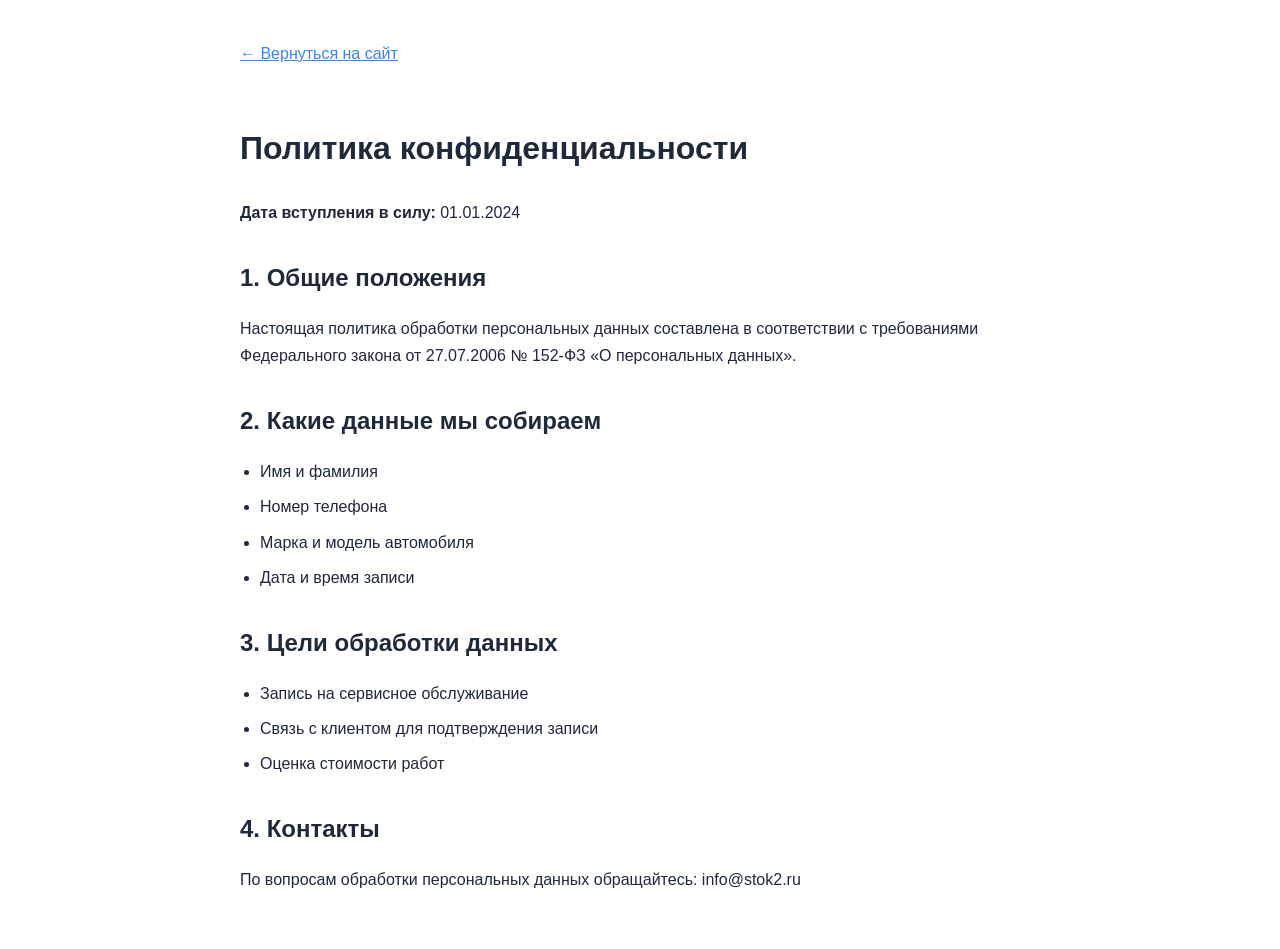
==== Business_Card_Website/Сайт_визитка/privacy-policy.html @ d4ecf793 "ок" ====
<!DOCTYPE html>
<html lang="ru">
<head>
    <meta charset="UTF-8">
    <meta name="viewport" content="width=device-width, initial-scale=1.0">
    <title>Политика конфиденциальности — Жесть и Лак</title>
    <style>
        body { font-family: 'Inter', sans-serif; line-height: 1.7; padding: 40px 20px; max-width: 800px; margin: 0 auto; color: #1E293B; }
        h1 { font-size: 2rem; margin-bottom: 24px; }
        h2 { font-size: 1.5rem; margin-top: 32px; margin-bottom: 16px; }
        p { margin-bottom: 16px; }
        ul { margin-bottom: 16px; padding-left: 20px; }
        li { margin-bottom: 8px; }
        a { color: #3B82F6; }
        .back-link { display: inline-block; margin-bottom: 32px; color: #3B82F6; }
    </style>
</head>
<body>
<a href="index.html" class="back-link">← Вернуться на сайт</a>
<h1>Политика конфиденциальности</h1>
<p><b>Дата вступления в силу:</b> 01.01.2024</p>
<h2>1. Общие положения</h2>
<p>Настоящая политика обработки персональных данных составлена в соответствии с требованиями Федерального закона от 27.07.2006 № 152-ФЗ «О персональных данных».</p>
<h2>2. Какие данные мы собираем</h2>
<ul>
    <li>Имя и фамилия</li>
    <li>Номер телефона</li>
    <li>Марка и модель автомобиля</li>
    <li>Дата и время записи</li>
</ul>
<h2>3. Цели обработки данных</h2>
<ul>
    <li>Запись на сервисное обслуживание</li>
    <li>Связь с клиентом для подтверждения записи</li>
    <li>Оценка стоимости работ</li>
</ul>
<h2>4. Контакты</h2>
<p>По вопросам обработки персональных данных обращайтесь: info@stok2.ru</p>
</body>
</html>
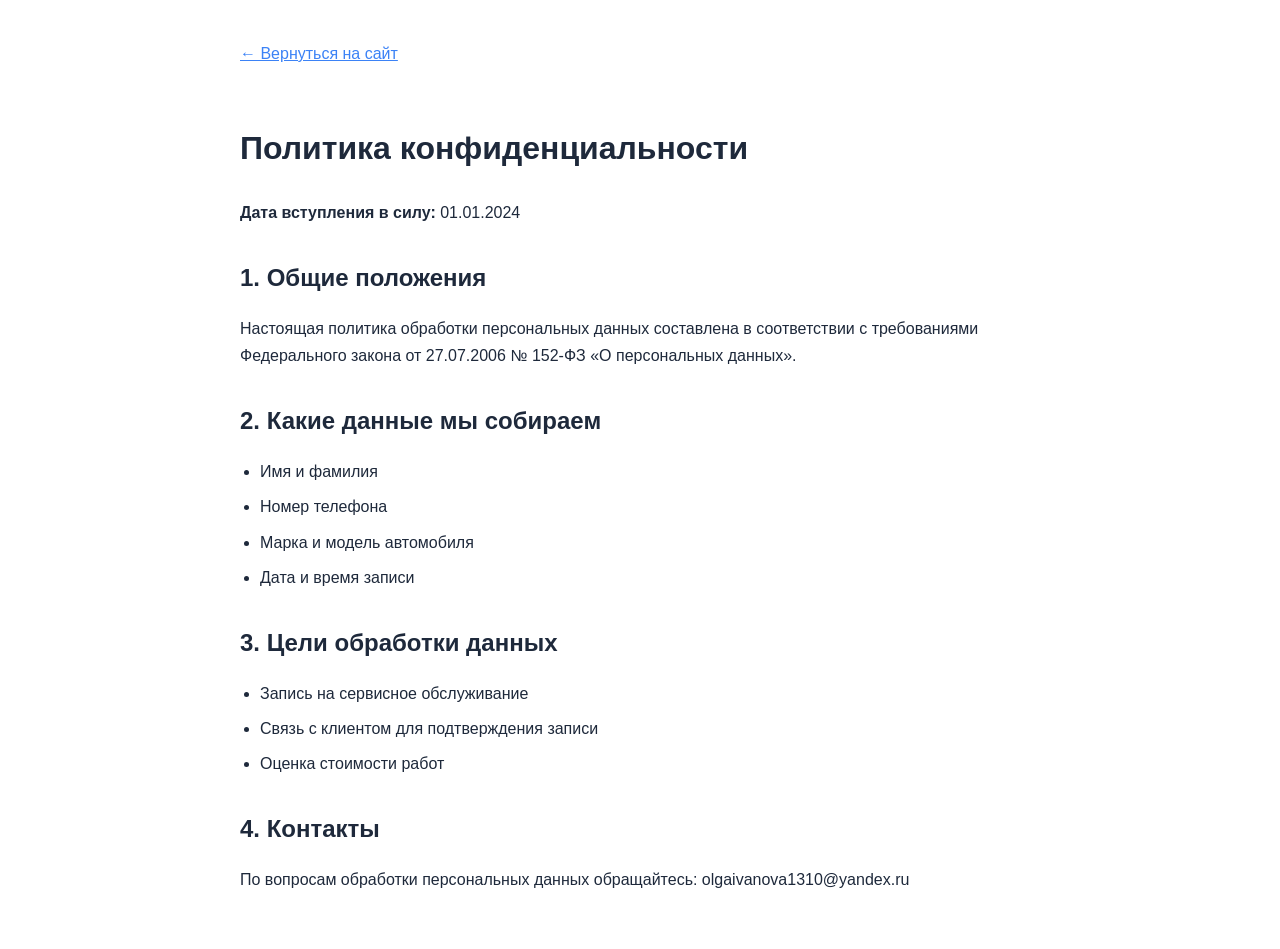
==== commit 0f24f7f5: "ок" ====
--- a/Business_Card_Website/Сайт_визитка/privacy-policy.html
+++ b/Business_Card_Website/Сайт_визитка/privacy-policy.html
@@ -35,6 +35,6 @@
     <li>Оценка стоимости работ</li>
 </ul>
 <h2>4. Контакты</h2>
-<p>По вопросам обработки персональных данных обращайтесь: info@stok2.ru</p>
+<p>По вопросам обработки персональных данных обращайтесь: olgaivanova1310@yandex.ru</p>
 </body>
 </html>
